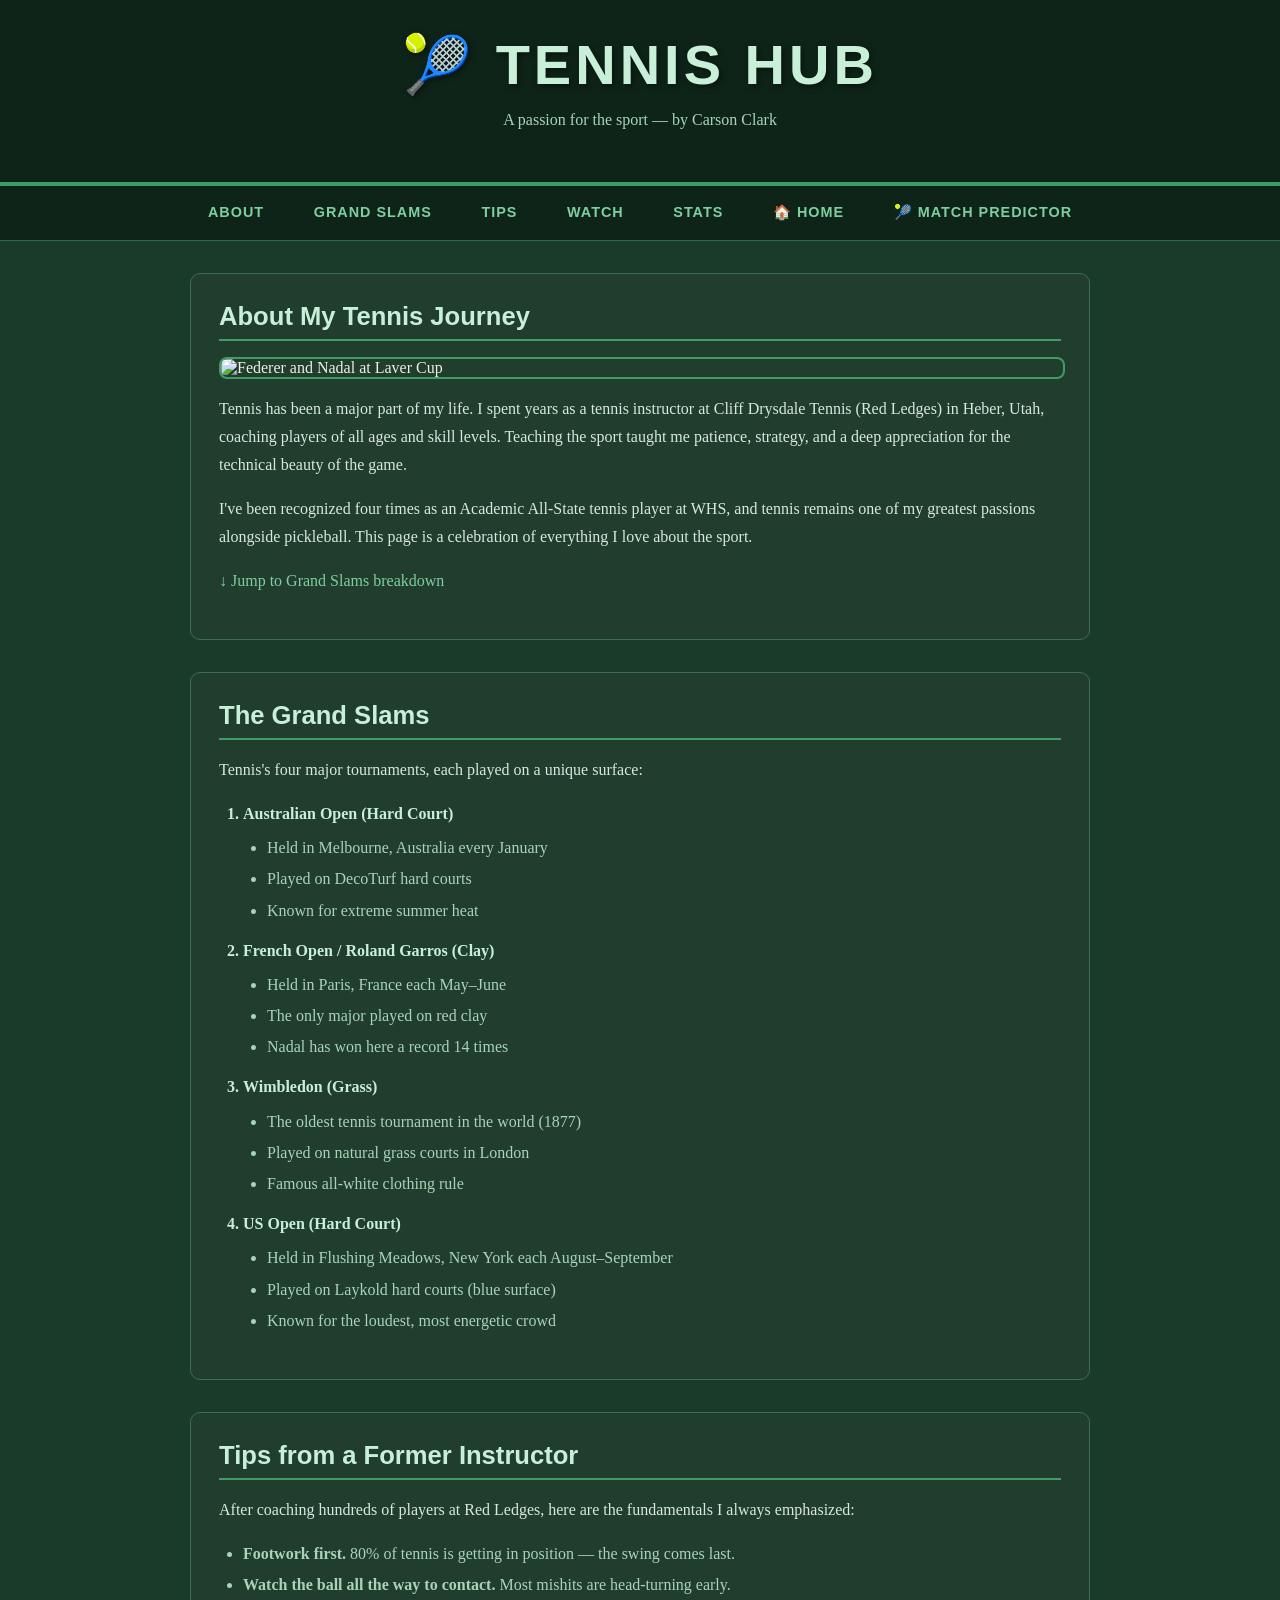
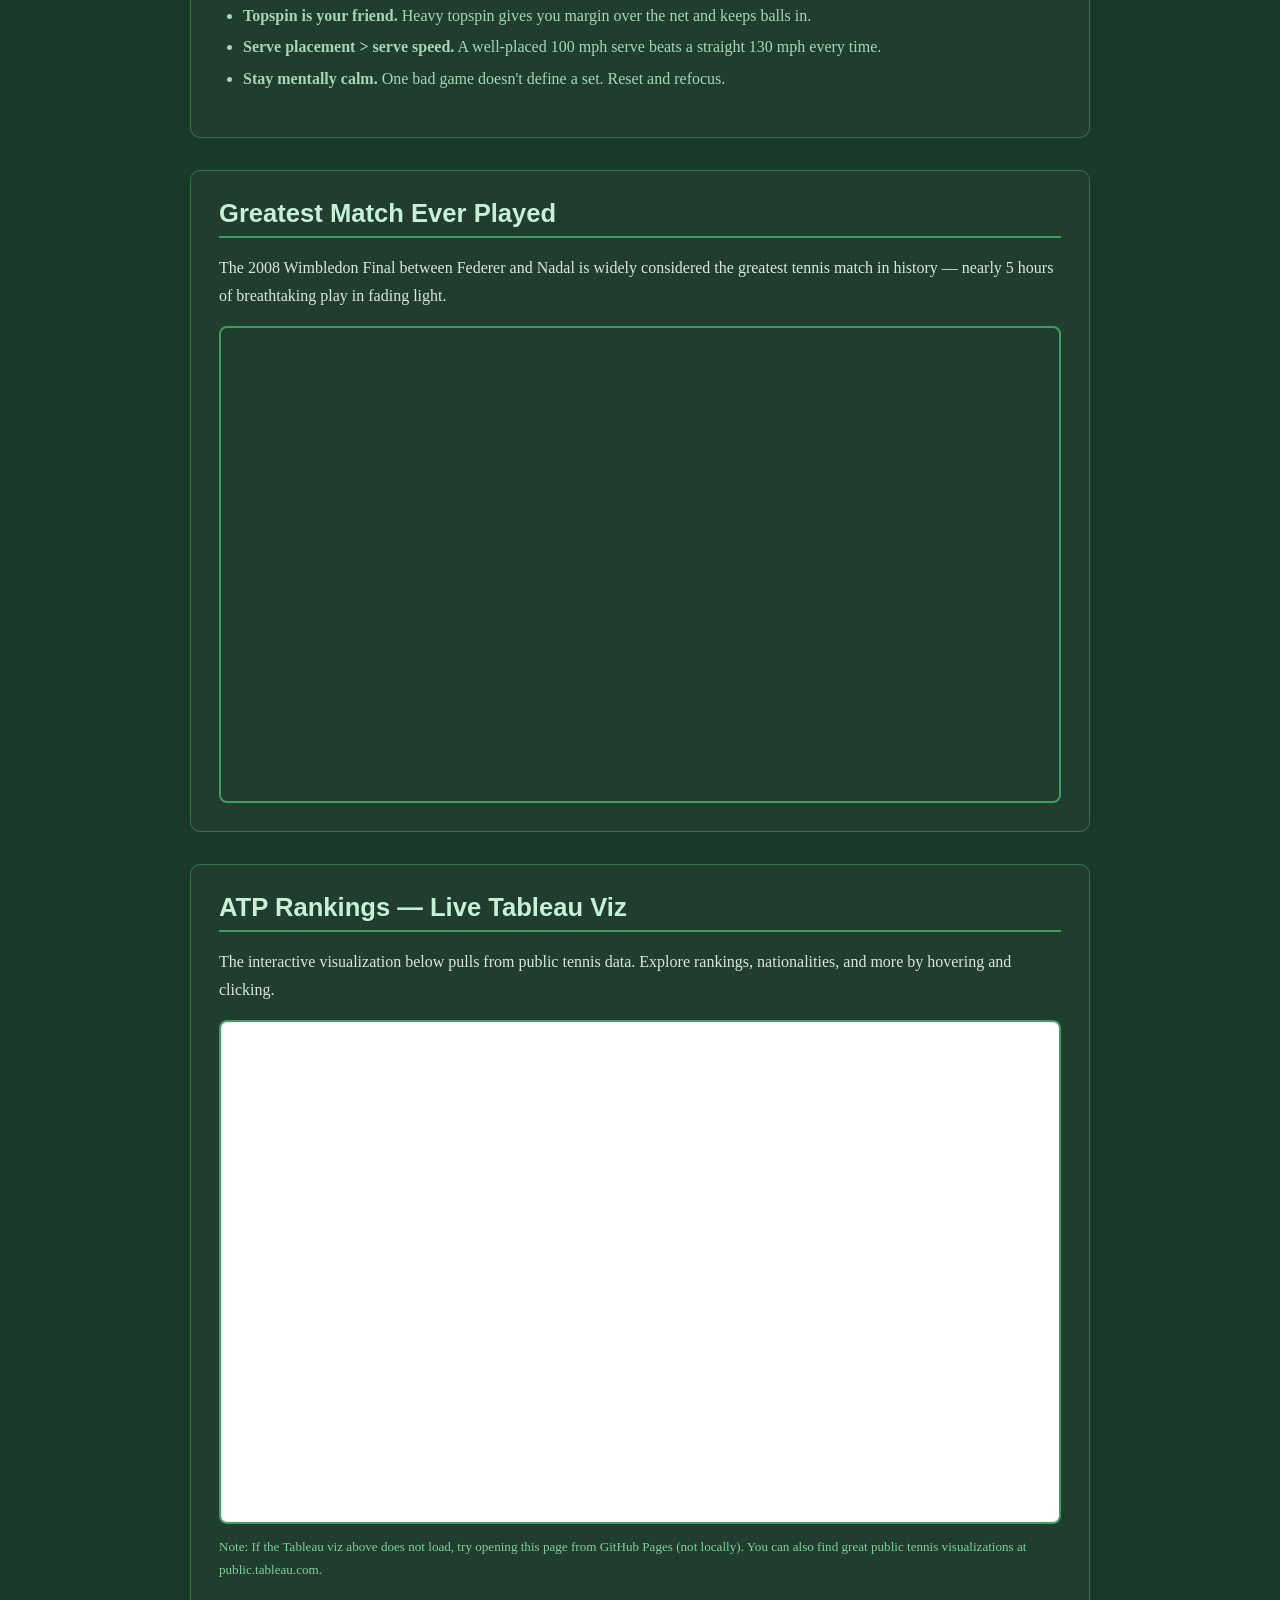
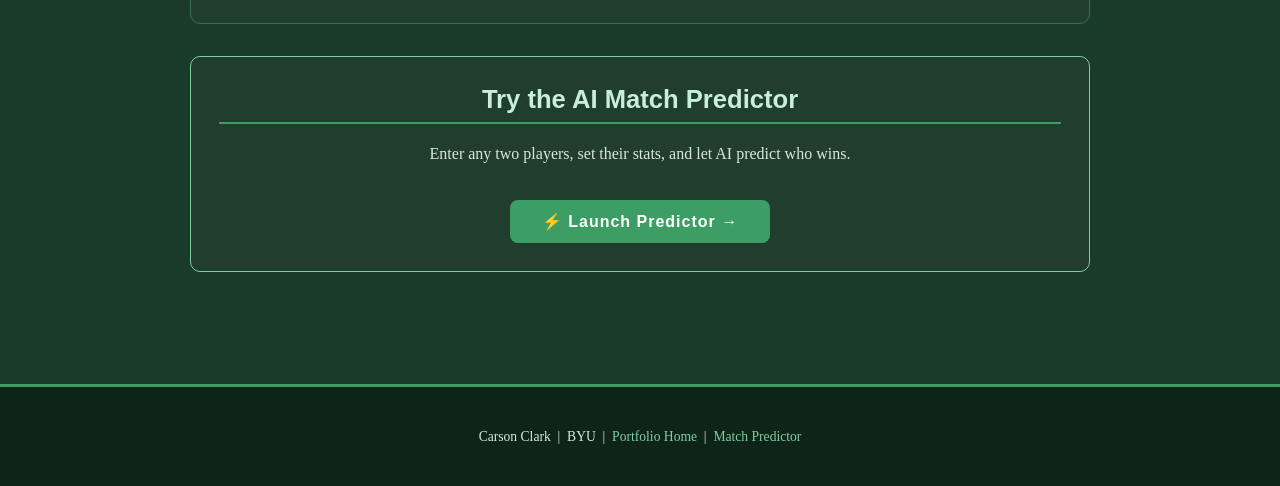
==== scratch.html @ fc90f65d "Add files via upload" ====
<!DOCTYPE html>
<html lang="en">
<head>
  <meta charset="UTF-8">
  <meta name="viewport" content="width=device-width, initial-scale=1.0">
  <title>Carson's Tennis Hub</title>
  <link rel="stylesheet" href="tennis.css">
</head>
<body>

  <!-- HEADER DIV -->
  <div id="header-div">
    <h1>🎾 TENNIS HUB</h1>
    <p>A passion for the sport — by Carson Clark</p>
  </div>

  <!-- NAV DIV -->
  <div id="nav-div">
    <a href="#about">About</a>
    <a href="#slams">Grand Slams</a>
    <a href="#tips">Tips</a>
    <a href="#video">Watch</a>
    <a href="#tableau">Stats</a>
    <a href="index.html">🏠 Home</a>
    <a href="app.html">🎾 Match Predictor</a>
  </div>

  <!-- MAIN CONTENT DIV -->
  <div id="main-div">

    <!-- ON-PAGE ANCHOR TARGET -->
    <a name="about" id="about"></a>

    <!-- ABOUT SECTION -->
    <div class="section-card">
      <h2>About My Tennis Journey</h2>
      <img
        src="https://upload.wikimedia.org/wikipedia/commons/thumb/3/3e/Federer_and_Nadal_Laver_Cup_2017.jpg/1280px-Federer_and_Nadal_Laver_Cup_2017.jpg"
        alt="Federer and Nadal at Laver Cup"
        class="court-banner"
      />
      <p>
        Tennis has been a major part of my life. I spent years as a tennis instructor at
        Cliff Drysdale Tennis (Red Ledges) in Heber, Utah, coaching players of all ages and
        skill levels. Teaching the sport taught me patience, strategy, and a deep appreciation
        for the technical beauty of the game.
      </p>
      <p>
        I've been recognized four times as an Academic All-State tennis player at WHS, and
        tennis remains one of my greatest passions alongside pickleball. This page is a
        celebration of everything I love about the sport.
      </p>
      <!-- On-page anchor link -->
      <p><a href="#slams">↓ Jump to Grand Slams breakdown</a></p>
    </div>

    <!-- GRAND SLAMS — Nested list section -->
    <a name="slams" id="slams"></a>
    <div class="section-card">
      <h2>The Grand Slams</h2>
      <p>Tennis's four major tournaments, each played on a unique surface:</p>

      <!-- ORDERED LIST with UNORDERED lists embedded inside each item -->
      <ol class="slam-list">
        <li>Australian Open (Hard Court)
          <ul class="surface-list">
            <li>Held in Melbourne, Australia every January</li>
            <li>Played on DecoTurf hard courts</li>
            <li>Known for extreme summer heat</li>
          </ul>
        </li>
        <li>French Open / Roland Garros (Clay)
          <ul class="surface-list">
            <li>Held in Paris, France each May–June</li>
            <li>The only major played on red clay</li>
            <li>Nadal has won here a record 14 times</li>
          </ul>
        </li>
        <li>Wimbledon (Grass)
          <ul class="surface-list">
            <li>The oldest tennis tournament in the world (1877)</li>
            <li>Played on natural grass courts in London</li>
            <li>Famous all-white clothing rule</li>
          </ul>
        </li>
        <li>US Open (Hard Court)
          <ul class="surface-list">
            <li>Held in Flushing Meadows, New York each August–September</li>
            <li>Played on Laykold hard courts (blue surface)</li>
            <li>Known for the loudest, most energetic crowd</li>
          </ul>
        </li>
      </ol>
    </div>

    <!-- TIPS SECTION -->
    <a name="tips" id="tips"></a>
    <div class="section-card">
      <h2>Tips from a Former Instructor</h2>
      <p>
        After coaching hundreds of players at Red Ledges, here are the fundamentals I
        always emphasized:
      </p>
      <ul class="surface-list" style="padding-left: 1.5rem; margin-top: 0.5rem;">
        <li><strong>Footwork first.</strong> 80% of tennis is getting in position — the swing comes last.</li>
        <li><strong>Watch the ball all the way to contact.</strong> Most mishits are head-turning early.</li>
        <li><strong>Topspin is your friend.</strong> Heavy topspin gives you margin over the net and keeps balls in.</li>
        <li><strong>Serve placement &gt; serve speed.</strong> A well-placed 100 mph serve beats a straight 130 mph every time.</li>
        <li><strong>Stay mentally calm.</strong> One bad game doesn't define a set. Reset and refocus.</li>
      </ul>
    </div>

    <!-- VIDEO SECTION -->
    <a name="video" id="video"></a>
    <div class="section-card">
      <h2>Greatest Match Ever Played</h2>
      <p>
        The 2008 Wimbledon Final between Federer and Nadal is widely considered the greatest
        tennis match in history — nearly 5 hours of breathtaking play in fading light.
      </p>
      <div class="video-wrap">
        <!-- Embedded YouTube video -->
        <iframe
          src="https://www.youtube.com/embed/mHsg2M25PzY"
          title="2008 Wimbledon Final - Federer vs Nadal (Full Match)"
          allowfullscreen>
        </iframe>
      </div>
    </div>

    <!-- TABLEAU SECTION -->
    <a name="tableau" id="tableau"></a>
    <div class="section-card">
      <h2>ATP Rankings — Live Tableau Viz</h2>
      <p>
        The interactive visualization below pulls from public tennis data.
        Explore rankings, nationalities, and more by hovering and clicking.
      </p>
      <div class="tableau-wrap">
        <!-- Live embedded Tableau public visualization -->
      <div class='tableauPlaceholder' id='viz1' style='position:relative; width:100%; height:500px;'>
          <noscript>
            <a href='#'><img alt='Tennis ATP Ranking' src='https://public.tableau.com/static/images/Te/TennisATPRanking/Visualize/1_rss.png' style='border:none;'></a>
          </noscript>
          <object class='tableauViz' style='display:none; width:100%; height:500px;'>
            <param name='host_url' value='https%3A%2F%2Fpublic.tableau.com%2F' />
            <param name='embed_code_version' value='3' />
            <param name='site_root' value='' />
            <param name='name' value='TennisATPRanking/Visualize' />
            <param name='tabs' value='no' />
            <param name='toolbar' value='yes' />
            <param name='animate_transition' value='yes' />
            <param name='display_static_image' value='yes' />
            <param name='display_spinner' value='yes' />
            <param name='display_overlay' value='yes' />
            <param name='display_count' value='yes' />
            <param name='language' value='en-US' />
          </object>
        </div>
        <script type='text/javascript'>
          var divElement = document.getElementById('viz1');
          var vizElement = divElement.getElementsByTagName('object')[0];
          vizElement.style.width='100%';
          vizElement.style.height='500px';
          var scriptElement = document.createElement('script');
          scriptElement.src = 'https://public.tableau.com/javascripts/api/viz_v1.js';
          vizElement.parentNode.insertBefore(scriptElement, vizElement);
        </script>
      </div>
      <p style="margin-top: 0.75rem; font-size: 0.82rem; color: #7ecfa0;">
        Note: If the Tableau viz above does not load, try opening this page from GitHub Pages
        (not locally). You can also find great public tennis visualizations at
        <a href="https://public.tableau.com" target="_blank">public.tableau.com</a>.
      </p>
    </div>

    <!-- MATCH PREDICTOR CALLOUT -->
    <div class="section-card" style="text-align:center; border-color: #7ecfa0;">
      <h2 style="margin-bottom: 0.5rem;">Try the AI Match Predictor</h2>
      <p>
        Enter any two players, set their stats, and let AI predict who wins.
      </p>
      <a href="app.html" style="
        display: inline-block;
        margin-top: 1rem;
        background: #3d9e65;
        color: white;
        padding: 0.75rem 2rem;
        border-radius: 8px;
        font-family: Arial, sans-serif;
        font-weight: bold;
        letter-spacing: 1px;
        text-decoration: none;
      ">⚡ Launch Predictor →</a>
    </div>

  </div><!-- end #main-div -->

  <!-- FOOTER DIV -->
  <div id="footer-div">
    <p>Carson Clark &nbsp;|&nbsp; BYU &nbsp;|&nbsp;
      <a href="index.html">Portfolio Home</a> &nbsp;|&nbsp;
      <a href="app.html">Match Predictor</a>
    </p>
  </div>

</body>
</html>
---- tennis.css ----
/* tennis.css — from-scratch stylesheet for scratch.html */

/* ---- 1. Global / body ---- */
body {
  font-family: 'Georgia', 'Times New Roman', serif;
  background-color: #1a3a2a;
  color: #f0ede6;
  margin: 0;
  padding: 0;
}

/* ---- 2. Font color utilities ---- */
h1, h2, h3 {
  font-family: 'Arial Black', 'Impact', sans-serif;
  color: #c8f0d8;
}

a {
  color: #7ecfa0;
  text-decoration: none;
}

a:hover {
  color: #ffffff;
  text-decoration: underline;
}

/* ---- 3. Main layout divs ---- */
#header-div {
  background-color: #0f2419;
  border-bottom: 4px solid #3d9e65;
  padding: 2rem;
  text-align: center;
}

#header-div h1 {
  font-size: 3.5rem;
  letter-spacing: 4px;
  margin: 0;
  text-shadow: 2px 2px 6px rgba(0,0,0,0.5);
}

#header-div p {
  color: #a8d4b8;
  font-size: 1rem;
  margin-top: 0.5rem;
}

#nav-div {
  background-color: #0f2419;
  padding: 0.75rem 2rem;
  display: flex;
  gap: 1.5rem;
  justify-content: center;
  border-bottom: 1px solid #2d6a4f;
}

#nav-div a {
  font-family: Arial, sans-serif;
  font-size: 0.9rem;
  font-weight: bold;
  letter-spacing: 1px;
  text-transform: uppercase;
  color: #7ecfa0;
  padding: 0.4rem 0.8rem;
  border-radius: 4px;
  transition: background 0.2s;
}

#nav-div a:hover {
  background: #2d6a4f;
  text-decoration: none;
}

#main-div {
  max-width: 900px;
  margin: 2rem auto;
  padding: 0 1.5rem 3rem;
}

/* ---- 4. Section cards ---- */
.section-card {
  background-color: #213d2e;
  border: 1px solid #3d6e52;
  border-radius: 10px;
  padding: 1.75rem;
  margin-bottom: 2rem;
}

.section-card h2 {
  font-size: 1.6rem;
  border-bottom: 2px solid #3d9e65;
  padding-bottom: 0.5rem;
  margin-top: 0;
  margin-bottom: 1rem;
}

/* ---- 5. Font family overrides ---- */
p, li {
  font-family: 'Georgia', serif;
  line-height: 1.75;
  color: #d8e8de;
}

code, .stat-label {
  font-family: 'Courier New', monospace;
  background: #0f2419;
  padding: 2px 6px;
  border-radius: 4px;
  font-size: 0.85rem;
  color: #7ecfa0;
}

/* ---- 6. Court image banner ---- */
.court-banner {
  width: 100%;
  border-radius: 8px;
  margin-bottom: 1rem;
  border: 2px solid #3d9e65;
  display: block;
}

/* ---- 7. Nested list styles ---- */
ol.slam-list {
  padding-left: 1.5rem;
}

ol.slam-list > li {
  margin-bottom: 0.75rem;
  font-weight: bold;
  color: #c8f0d8;
}

ul.surface-list {
  margin-top: 0.4rem;
  padding-left: 1.5rem;
  list-style-type: disc;
}

ul.surface-list li {
  font-weight: normal;
  color: #a8d4b8;
  margin-bottom: 0.2rem;
}

/* ---- 8. Video wrapper ---- */
.video-wrap {
  position: relative;
  padding-bottom: 56.25%;
  height: 0;
  overflow: hidden;
  border-radius: 8px;
  border: 2px solid #3d9e65;
  margin-top: 1rem;
}

.video-wrap iframe {
  position: absolute;
  top: 0; left: 0;
  width: 100%;
  height: 100%;
  border: none;
}

/* ---- 9. Tableau embed wrapper ---- */
.tableau-wrap {
  border-radius: 8px;
  overflow: hidden;
  border: 2px solid #3d9e65;
  margin-top: 1rem;
  background: white;
}

/* ---- 10. Footer ---- */
#footer-div {
  background: #0f2419;
  border-top: 3px solid #3d9e65;
  text-align: center;
  padding: 1.5rem;
  color: #7ecfa0;
  font-family: Arial, sans-serif;
  font-size: 0.85rem;
}
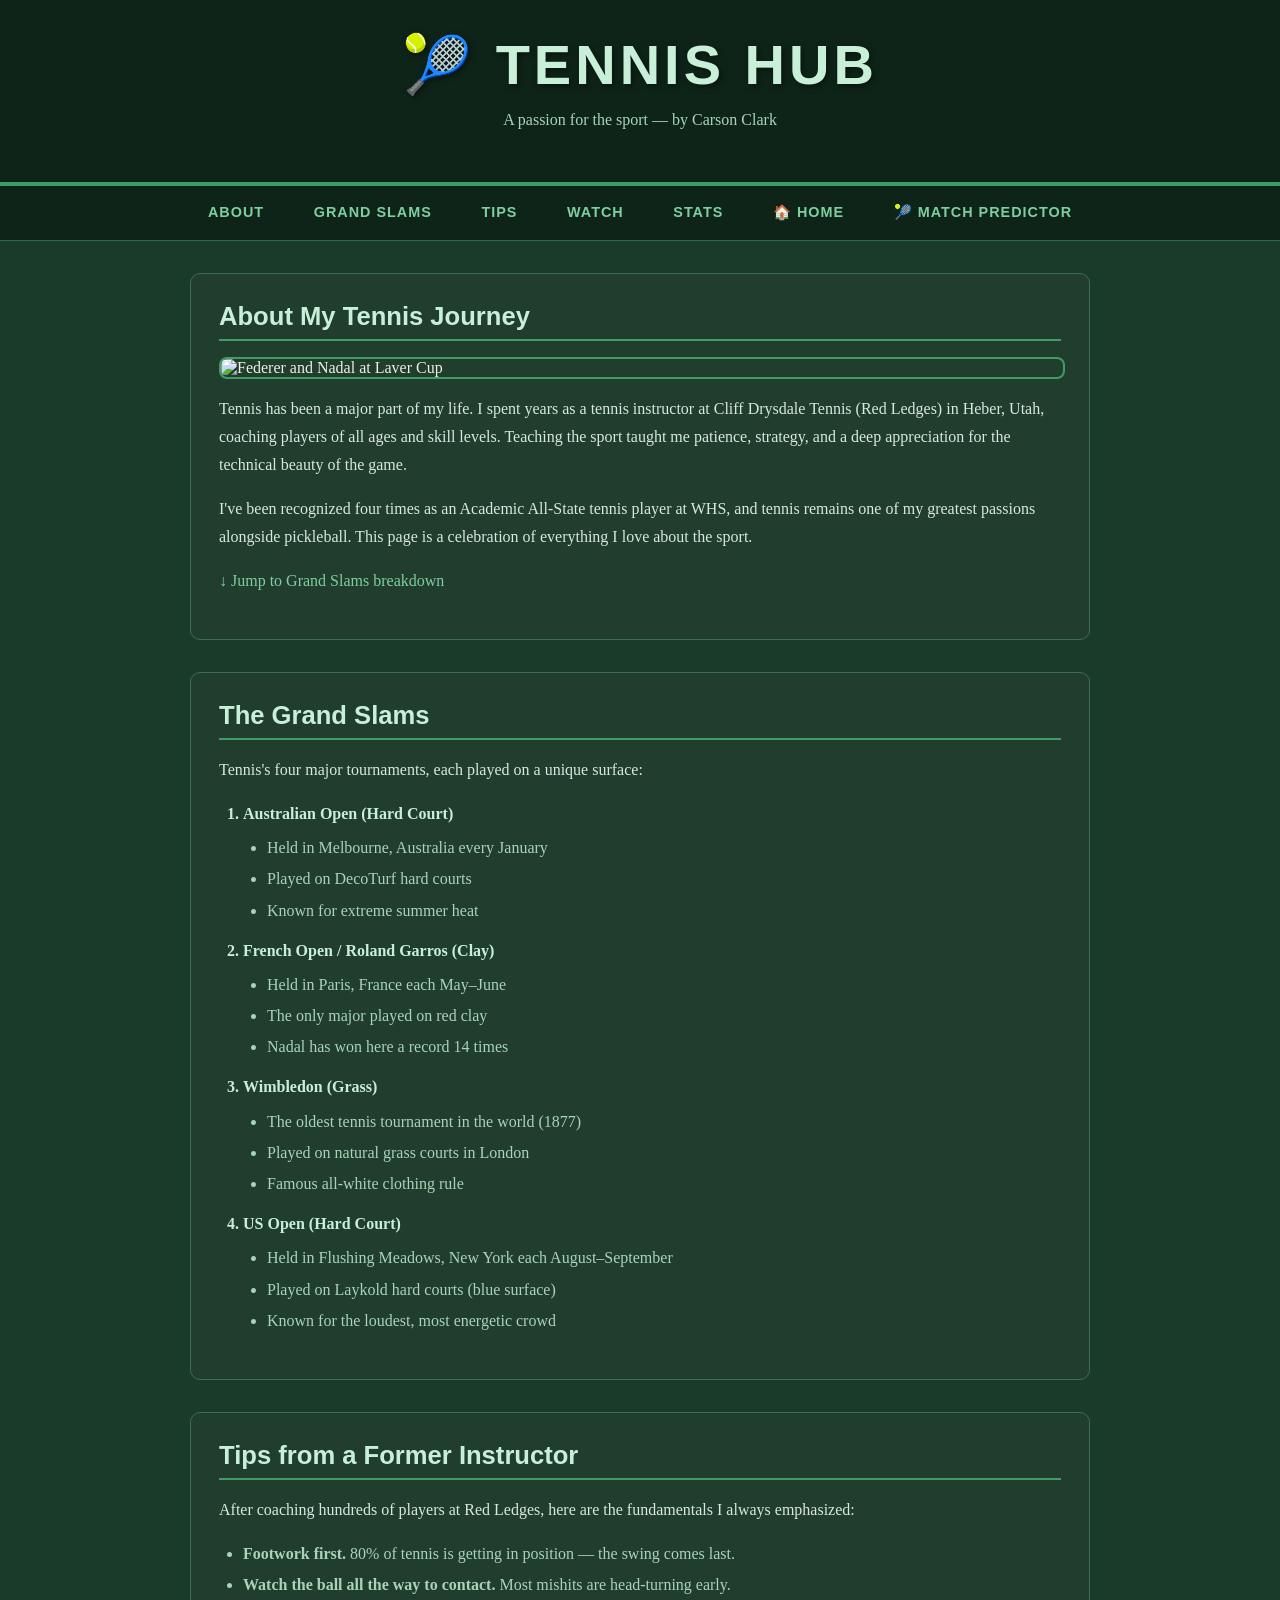
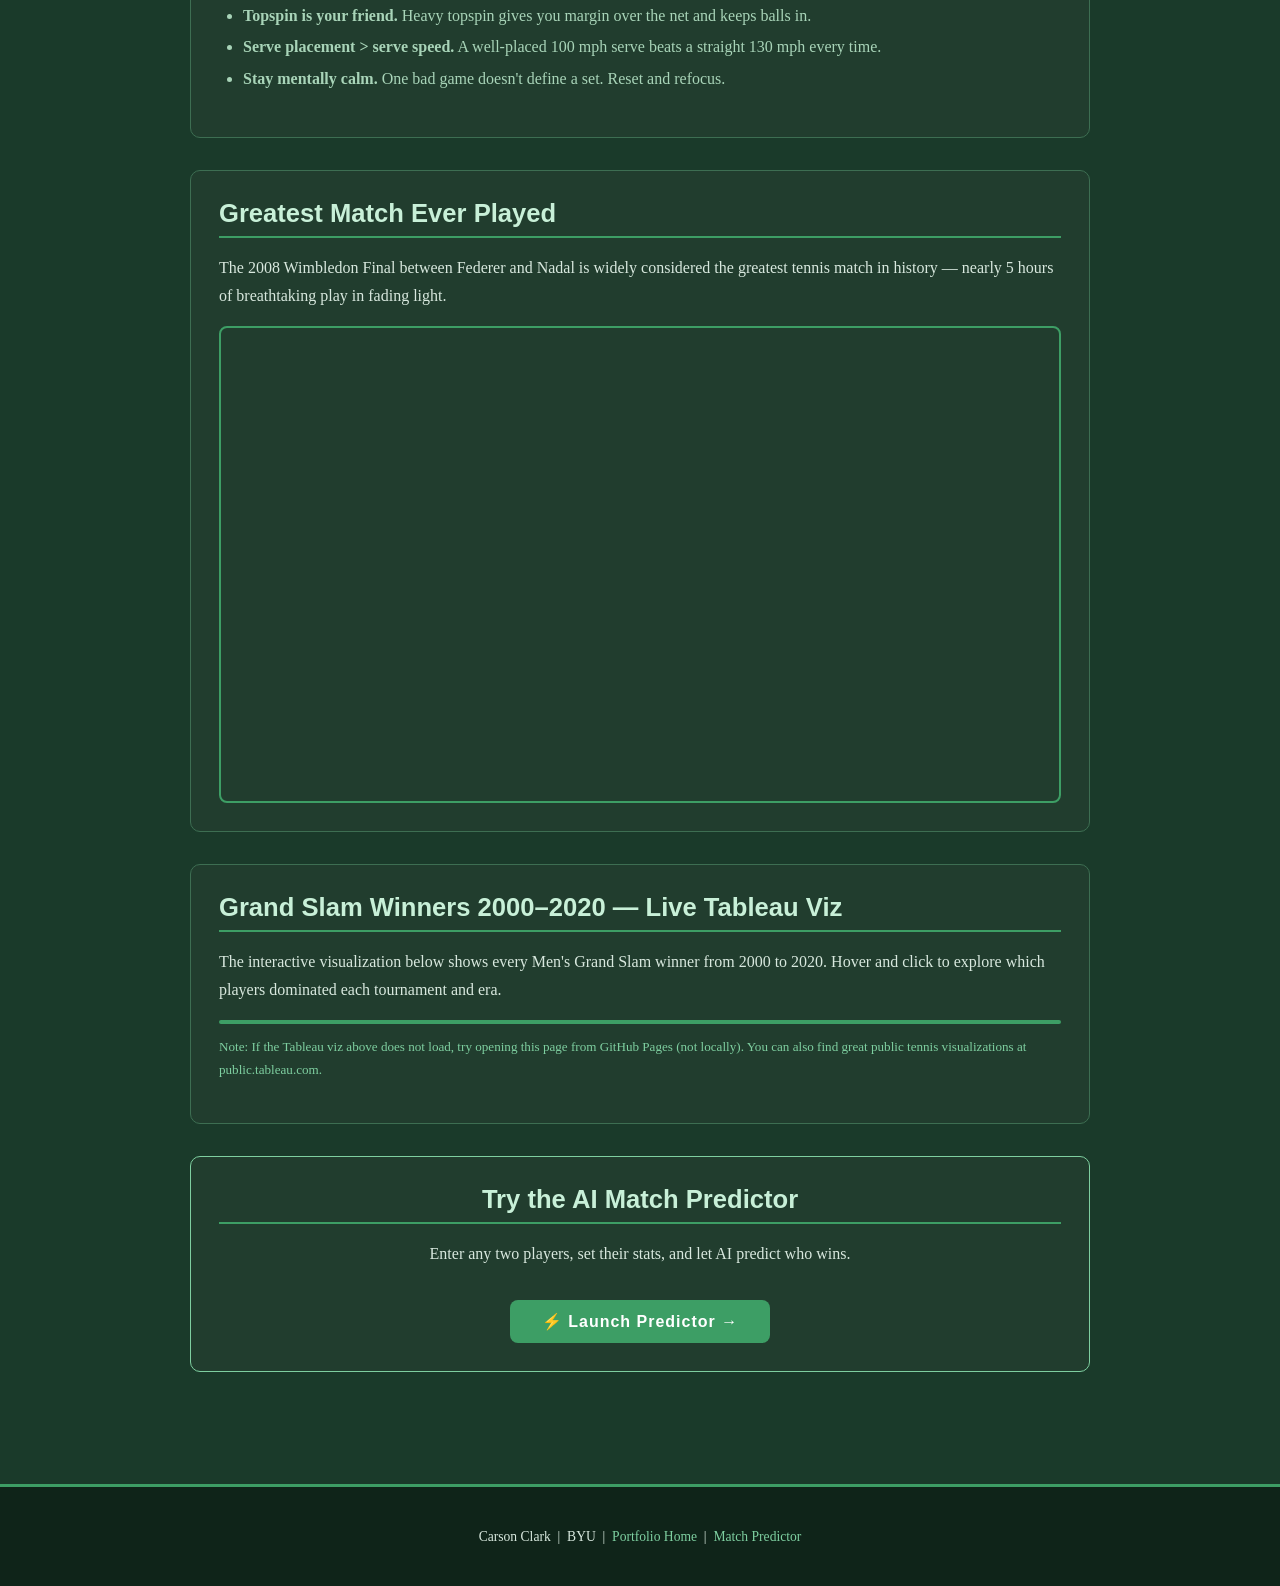
==== commit 42a606ac: "Add files via upload" ====
--- a/scratch.html
+++ b/scratch.html
@@ -1,208 +1,181 @@
-<!DOCTYPE html>
-<html lang="en">
-<head>
-  <meta charset="UTF-8">
-  <meta name="viewport" content="width=device-width, initial-scale=1.0">
-  <title>Carson's Tennis Hub</title>
-  <link rel="stylesheet" href="tennis.css">
-</head>
-<body>
-
-  <!-- HEADER DIV -->
-  <div id="header-div">
-    <h1>🎾 TENNIS HUB</h1>
-    <p>A passion for the sport — by Carson Clark</p>
-  </div>
-
-  <!-- NAV DIV -->
-  <div id="nav-div">
-    <a href="#about">About</a>
-    <a href="#slams">Grand Slams</a>
-    <a href="#tips">Tips</a>
-    <a href="#video">Watch</a>
-    <a href="#tableau">Stats</a>
-    <a href="index.html">🏠 Home</a>
-    <a href="app.html">🎾 Match Predictor</a>
-  </div>
-
-  <!-- MAIN CONTENT DIV -->
-  <div id="main-div">
-
-    <!-- ON-PAGE ANCHOR TARGET -->
-    <a name="about" id="about"></a>
-
-    <!-- ABOUT SECTION -->
-    <div class="section-card">
-      <h2>About My Tennis Journey</h2>
-      <img
-        src="https://upload.wikimedia.org/wikipedia/commons/thumb/3/3e/Federer_and_Nadal_Laver_Cup_2017.jpg/1280px-Federer_and_Nadal_Laver_Cup_2017.jpg"
-        alt="Federer and Nadal at Laver Cup"
-        class="court-banner"
-      />
-      <p>
-        Tennis has been a major part of my life. I spent years as a tennis instructor at
-        Cliff Drysdale Tennis (Red Ledges) in Heber, Utah, coaching players of all ages and
-        skill levels. Teaching the sport taught me patience, strategy, and a deep appreciation
-        for the technical beauty of the game.
-      </p>
-      <p>
-        I've been recognized four times as an Academic All-State tennis player at WHS, and
-        tennis remains one of my greatest passions alongside pickleball. This page is a
-        celebration of everything I love about the sport.
-      </p>
-      <!-- On-page anchor link -->
-      <p><a href="#slams">↓ Jump to Grand Slams breakdown</a></p>
-    </div>
-
-    <!-- GRAND SLAMS — Nested list section -->
-    <a name="slams" id="slams"></a>
-    <div class="section-card">
-      <h2>The Grand Slams</h2>
-      <p>Tennis's four major tournaments, each played on a unique surface:</p>
-
-      <!-- ORDERED LIST with UNORDERED lists embedded inside each item -->
-      <ol class="slam-list">
-        <li>Australian Open (Hard Court)
-          <ul class="surface-list">
-            <li>Held in Melbourne, Australia every January</li>
-            <li>Played on DecoTurf hard courts</li>
-            <li>Known for extreme summer heat</li>
-          </ul>
-        </li>
-        <li>French Open / Roland Garros (Clay)
-          <ul class="surface-list">
-            <li>Held in Paris, France each May–June</li>
-            <li>The only major played on red clay</li>
-            <li>Nadal has won here a record 14 times</li>
-          </ul>
-        </li>
-        <li>Wimbledon (Grass)
-          <ul class="surface-list">
-            <li>The oldest tennis tournament in the world (1877)</li>
-            <li>Played on natural grass courts in London</li>
-            <li>Famous all-white clothing rule</li>
-          </ul>
-        </li>
-        <li>US Open (Hard Court)
-          <ul class="surface-list">
-            <li>Held in Flushing Meadows, New York each August–September</li>
-            <li>Played on Laykold hard courts (blue surface)</li>
-            <li>Known for the loudest, most energetic crowd</li>
-          </ul>
-        </li>
-      </ol>
-    </div>
-
-    <!-- TIPS SECTION -->
-    <a name="tips" id="tips"></a>
-    <div class="section-card">
-      <h2>Tips from a Former Instructor</h2>
-      <p>
-        After coaching hundreds of players at Red Ledges, here are the fundamentals I
-        always emphasized:
-      </p>
-      <ul class="surface-list" style="padding-left: 1.5rem; margin-top: 0.5rem;">
-        <li><strong>Footwork first.</strong> 80% of tennis is getting in position — the swing comes last.</li>
-        <li><strong>Watch the ball all the way to contact.</strong> Most mishits are head-turning early.</li>
-        <li><strong>Topspin is your friend.</strong> Heavy topspin gives you margin over the net and keeps balls in.</li>
-        <li><strong>Serve placement &gt; serve speed.</strong> A well-placed 100 mph serve beats a straight 130 mph every time.</li>
-        <li><strong>Stay mentally calm.</strong> One bad game doesn't define a set. Reset and refocus.</li>
-      </ul>
-    </div>
-
-    <!-- VIDEO SECTION -->
-    <a name="video" id="video"></a>
-    <div class="section-card">
-      <h2>Greatest Match Ever Played</h2>
-      <p>
-        The 2008 Wimbledon Final between Federer and Nadal is widely considered the greatest
-        tennis match in history — nearly 5 hours of breathtaking play in fading light.
-      </p>
-      <div class="video-wrap">
-        <!-- Embedded YouTube video -->
-        <iframe
-          src="https://www.youtube.com/embed/mHsg2M25PzY"
-          title="2008 Wimbledon Final - Federer vs Nadal (Full Match)"
-          allowfullscreen>
-        </iframe>
-      </div>
-    </div>
-
-    <!-- TABLEAU SECTION -->
-    <a name="tableau" id="tableau"></a>
-    <div class="section-card">
-      <h2>ATP Rankings — Live Tableau Viz</h2>
-      <p>
-        The interactive visualization below pulls from public tennis data.
-        Explore rankings, nationalities, and more by hovering and clicking.
-      </p>
-      <div class="tableau-wrap">
-        <!-- Live embedded Tableau public visualization -->
-      <div class='tableauPlaceholder' id='viz1' style='position:relative; width:100%; height:500px;'>
-          <noscript>
-            <a href='#'><img alt='Tennis ATP Ranking' src='https://public.tableau.com/static/images/Te/TennisATPRanking/Visualize/1_rss.png' style='border:none;'></a>
-          </noscript>
-          <object class='tableauViz' style='display:none; width:100%; height:500px;'>
-            <param name='host_url' value='https%3A%2F%2Fpublic.tableau.com%2F' />
-            <param name='embed_code_version' value='3' />
-            <param name='site_root' value='' />
-            <param name='name' value='TennisATPRanking/Visualize' />
-            <param name='tabs' value='no' />
-            <param name='toolbar' value='yes' />
-            <param name='animate_transition' value='yes' />
-            <param name='display_static_image' value='yes' />
-            <param name='display_spinner' value='yes' />
-            <param name='display_overlay' value='yes' />
-            <param name='display_count' value='yes' />
-            <param name='language' value='en-US' />
-          </object>
-        </div>
-        <script type='text/javascript'>
-          var divElement = document.getElementById('viz1');
-          var vizElement = divElement.getElementsByTagName('object')[0];
-          vizElement.style.width='100%';
-          vizElement.style.height='500px';
-          var scriptElement = document.createElement('script');
-          scriptElement.src = 'https://public.tableau.com/javascripts/api/viz_v1.js';
-          vizElement.parentNode.insertBefore(scriptElement, vizElement);
-        </script>
-      </div>
-      <p style="margin-top: 0.75rem; font-size: 0.82rem; color: #7ecfa0;">
-        Note: If the Tableau viz above does not load, try opening this page from GitHub Pages
-        (not locally). You can also find great public tennis visualizations at
-        <a href="https://public.tableau.com" target="_blank">public.tableau.com</a>.
-      </p>
-    </div>
-
-    <!-- MATCH PREDICTOR CALLOUT -->
-    <div class="section-card" style="text-align:center; border-color: #7ecfa0;">
-      <h2 style="margin-bottom: 0.5rem;">Try the AI Match Predictor</h2>
-      <p>
-        Enter any two players, set their stats, and let AI predict who wins.
-      </p>
-      <a href="app.html" style="
-        display: inline-block;
-        margin-top: 1rem;
-        background: #3d9e65;
-        color: white;
-        padding: 0.75rem 2rem;
-        border-radius: 8px;
-        font-family: Arial, sans-serif;
-        font-weight: bold;
-        letter-spacing: 1px;
-        text-decoration: none;
-      ">⚡ Launch Predictor →</a>
-    </div>
-
-  </div><!-- end #main-div -->
-
-  <!-- FOOTER DIV -->
-  <div id="footer-div">
-    <p>Carson Clark &nbsp;|&nbsp; BYU &nbsp;|&nbsp;
-      <a href="index.html">Portfolio Home</a> &nbsp;|&nbsp;
-      <a href="app.html">Match Predictor</a>
-    </p>
-  </div>
-
-</body>
-</html>+<!DOCTYPE html>
+<html lang="en">
+<head>
+  <meta charset="UTF-8">
+  <meta name="viewport" content="width=device-width, initial-scale=1.0">
+  <title>Carson's Tennis Hub</title>
+  <link rel="stylesheet" href="tennis.css">
+</head>
+<body>
+
+  <!-- HEADER DIV -->
+  <div id="header-div">
+    <h1>🎾 TENNIS HUB</h1>
+    <p>A passion for the sport — by Carson Clark</p>
+  </div>
+
+  <!-- NAV DIV -->
+  <div id="nav-div">
+    <a href="#about">About</a>
+    <a href="#slams">Grand Slams</a>
+    <a href="#tips">Tips</a>
+    <a href="#video">Watch</a>
+    <a href="#tableau">Stats</a>
+    <a href="index.html">🏠 Home</a>
+    <a href="app.html">🎾 Match Predictor</a>
+  </div>
+
+  <!-- MAIN CONTENT DIV -->
+  <div id="main-div">
+
+    <!-- ON-PAGE ANCHOR TARGET -->
+    <a name="about" id="about"></a>
+
+    <!-- ABOUT SECTION -->
+    <div class="section-card">
+      <h2>About My Tennis Journey</h2>
+      <img
+        src="https://upload.wikimedia.org/wikipedia/commons/thumb/3/3e/Federer_and_Nadal_Laver_Cup_2017.jpg/1280px-Federer_and_Nadal_Laver_Cup_2017.jpg"
+        alt="Federer and Nadal at Laver Cup"
+        class="court-banner"
+      />
+      <p>
+        Tennis has been a major part of my life. I spent years as a tennis instructor at
+        Cliff Drysdale Tennis (Red Ledges) in Heber, Utah, coaching players of all ages and
+        skill levels. Teaching the sport taught me patience, strategy, and a deep appreciation
+        for the technical beauty of the game.
+      </p>
+      <p>
+        I've been recognized four times as an Academic All-State tennis player at WHS, and
+        tennis remains one of my greatest passions alongside pickleball. This page is a
+        celebration of everything I love about the sport.
+      </p>
+      <!-- On-page anchor link -->
+      <p><a href="#slams">↓ Jump to Grand Slams breakdown</a></p>
+    </div>
+
+    <!-- GRAND SLAMS — Nested list section -->
+    <a name="slams" id="slams"></a>
+    <div class="section-card">
+      <h2>The Grand Slams</h2>
+      <p>Tennis's four major tournaments, each played on a unique surface:</p>
+
+      <!-- ORDERED LIST with UNORDERED lists embedded inside each item -->
+      <ol class="slam-list">
+        <li>Australian Open (Hard Court)
+          <ul class="surface-list">
+            <li>Held in Melbourne, Australia every January</li>
+            <li>Played on DecoTurf hard courts</li>
+            <li>Known for extreme summer heat</li>
+          </ul>
+        </li>
+        <li>French Open / Roland Garros (Clay)
+          <ul class="surface-list">
+            <li>Held in Paris, France each May–June</li>
+            <li>The only major played on red clay</li>
+            <li>Nadal has won here a record 14 times</li>
+          </ul>
+        </li>
+        <li>Wimbledon (Grass)
+          <ul class="surface-list">
+            <li>The oldest tennis tournament in the world (1877)</li>
+            <li>Played on natural grass courts in London</li>
+            <li>Famous all-white clothing rule</li>
+          </ul>
+        </li>
+        <li>US Open (Hard Court)
+          <ul class="surface-list">
+            <li>Held in Flushing Meadows, New York each August–September</li>
+            <li>Played on Laykold hard courts (blue surface)</li>
+            <li>Known for the loudest, most energetic crowd</li>
+          </ul>
+        </li>
+      </ol>
+    </div>
+
+    <!-- TIPS SECTION -->
+    <a name="tips" id="tips"></a>
+    <div class="section-card">
+      <h2>Tips from a Former Instructor</h2>
+      <p>
+        After coaching hundreds of players at Red Ledges, here are the fundamentals I
+        always emphasized:
+      </p>
+      <ul class="surface-list" style="padding-left: 1.5rem; margin-top: 0.5rem;">
+        <li><strong>Footwork first.</strong> 80% of tennis is getting in position — the swing comes last.</li>
+        <li><strong>Watch the ball all the way to contact.</strong> Most mishits are head-turning early.</li>
+        <li><strong>Topspin is your friend.</strong> Heavy topspin gives you margin over the net and keeps balls in.</li>
+        <li><strong>Serve placement &gt; serve speed.</strong> A well-placed 100 mph serve beats a straight 130 mph every time.</li>
+        <li><strong>Stay mentally calm.</strong> One bad game doesn't define a set. Reset and refocus.</li>
+      </ul>
+    </div>
+
+    <!-- VIDEO SECTION -->
+    <a name="video" id="video"></a>
+    <div class="section-card">
+      <h2>Greatest Match Ever Played</h2>
+      <p>
+        The 2008 Wimbledon Final between Federer and Nadal is widely considered the greatest
+        tennis match in history — nearly 5 hours of breathtaking play in fading light.
+      </p>
+      <div class="video-wrap">
+        <!-- Embedded YouTube video -->
+        <iframe
+          src="https://www.youtube.com/embed/mHsg2M25PzY"
+          title="2008 Wimbledon Final - Federer vs Nadal (Full Match)"
+          allowfullscreen>
+        </iframe>
+      </div>
+    </div>
+
+    <!-- TABLEAU SECTION -->
+    <a name="tableau" id="tableau"></a>
+    <div class="section-card">
+      <h2>Grand Slam Winners 2000–2020 — Live Tableau Viz</h2>
+      <p>
+        The interactive visualization below shows every Men's Grand Slam winner from 2000 to 2020.
+        Hover and click to explore which players dominated each tournament and era.
+      </p>
+      <div class="tableau-wrap">
+        <!-- Live embedded Tableau public visualization -->
+      <div class='tableauPlaceholder' id='viz1777004797413' style='position: relative'><noscript><a href='#'><img alt='Grand Slam Winners ' src='https:&#47;&#47;public.tableau.com&#47;static&#47;images&#47;Me&#47;MensTennisGrandSlamWinners2000-2020&#47;GrandSlamWinners&#47;1_rss.png' style='border: none' /></a></noscript><object class='tableauViz'  style='display:none;'><param name='host_url' value='https%3A%2F%2Fpublic.tableau.com%2F' /> <param name='embed_code_version' value='3' /> <param name='site_root' value='' /><param name='name' value='MensTennisGrandSlamWinners2000-2020&#47;GrandSlamWinners' /><param name='tabs' value='no' /><param name='toolbar' value='yes' /><param name='static_image' value='https:&#47;&#47;public.tableau.com&#47;static&#47;images&#47;Me&#47;MensTennisGrandSlamWinners2000-2020&#47;GrandSlamWinners&#47;1.png' /> <param name='animate_transition' value='yes' /><param name='display_static_image' value='yes' /><param name='display_spinner' value='yes' /><param name='display_overlay' value='yes' /><param name='display_count' value='yes' /><param name='language' value='en-US' /></object></div><script type='text/javascript'>var divElement = document.getElementById('viz1777004797413'); var vizElement = divElement.getElementsByTagName('object')[0]; vizElement.style.width='100%';vizElement.style.height='754px'; var scriptElement = document.createElement('script'); scriptElement.src = 'https://public.tableau.com/javascripts/api/viz_v1.js'; vizElement.parentNode.insertBefore(scriptElement, vizElement);</script>
+      </div>
+      <p style="margin-top: 0.75rem; font-size: 0.82rem; color: #7ecfa0;">
+        Note: If the Tableau viz above does not load, try opening this page from GitHub Pages
+        (not locally). You can also find great public tennis visualizations at
+        <a href="https://public.tableau.com" target="_blank">public.tableau.com</a>.
+      </p>
+    </div>
+
+    <!-- MATCH PREDICTOR CALLOUT -->
+    <div class="section-card" style="text-align:center; border-color: #7ecfa0;">
+      <h2 style="margin-bottom: 0.5rem;">Try the AI Match Predictor</h2>
+      <p>
+        Enter any two players, set their stats, and let AI predict who wins.
+      </p>
+      <a href="app.html" style="
+        display: inline-block;
+        margin-top: 1rem;
+        background: #3d9e65;
+        color: white;
+        padding: 0.75rem 2rem;
+        border-radius: 8px;
+        font-family: Arial, sans-serif;
+        font-weight: bold;
+        letter-spacing: 1px;
+        text-decoration: none;
+      ">⚡ Launch Predictor →</a>
+    </div>
+
+  </div><!-- end #main-div -->
+
+  <!-- FOOTER DIV -->
+  <div id="footer-div">
+    <p>Carson Clark &nbsp;|&nbsp; BYU &nbsp;|&nbsp;
+      <a href="index.html">Portfolio Home</a> &nbsp;|&nbsp;
+      <a href="app.html">Match Predictor</a>
+    </p>
+  </div>
+
+</body>
+</html>
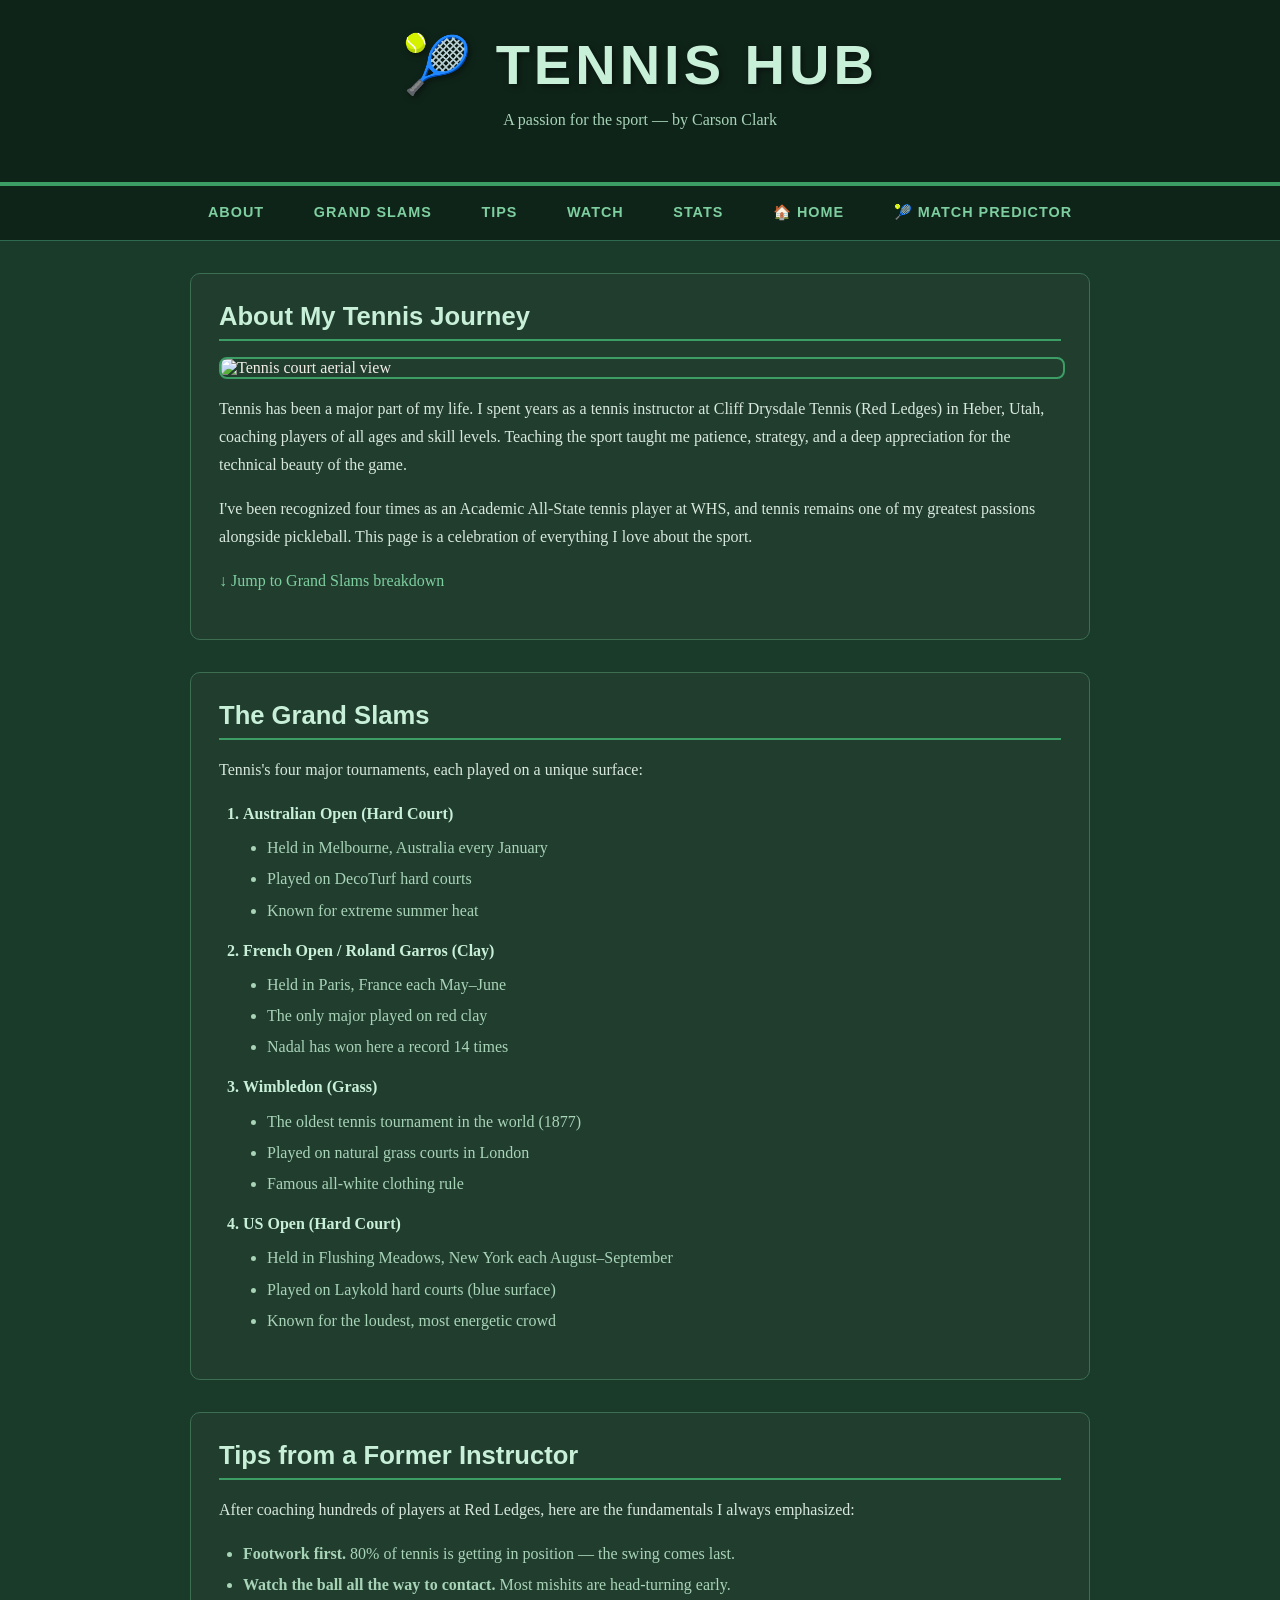
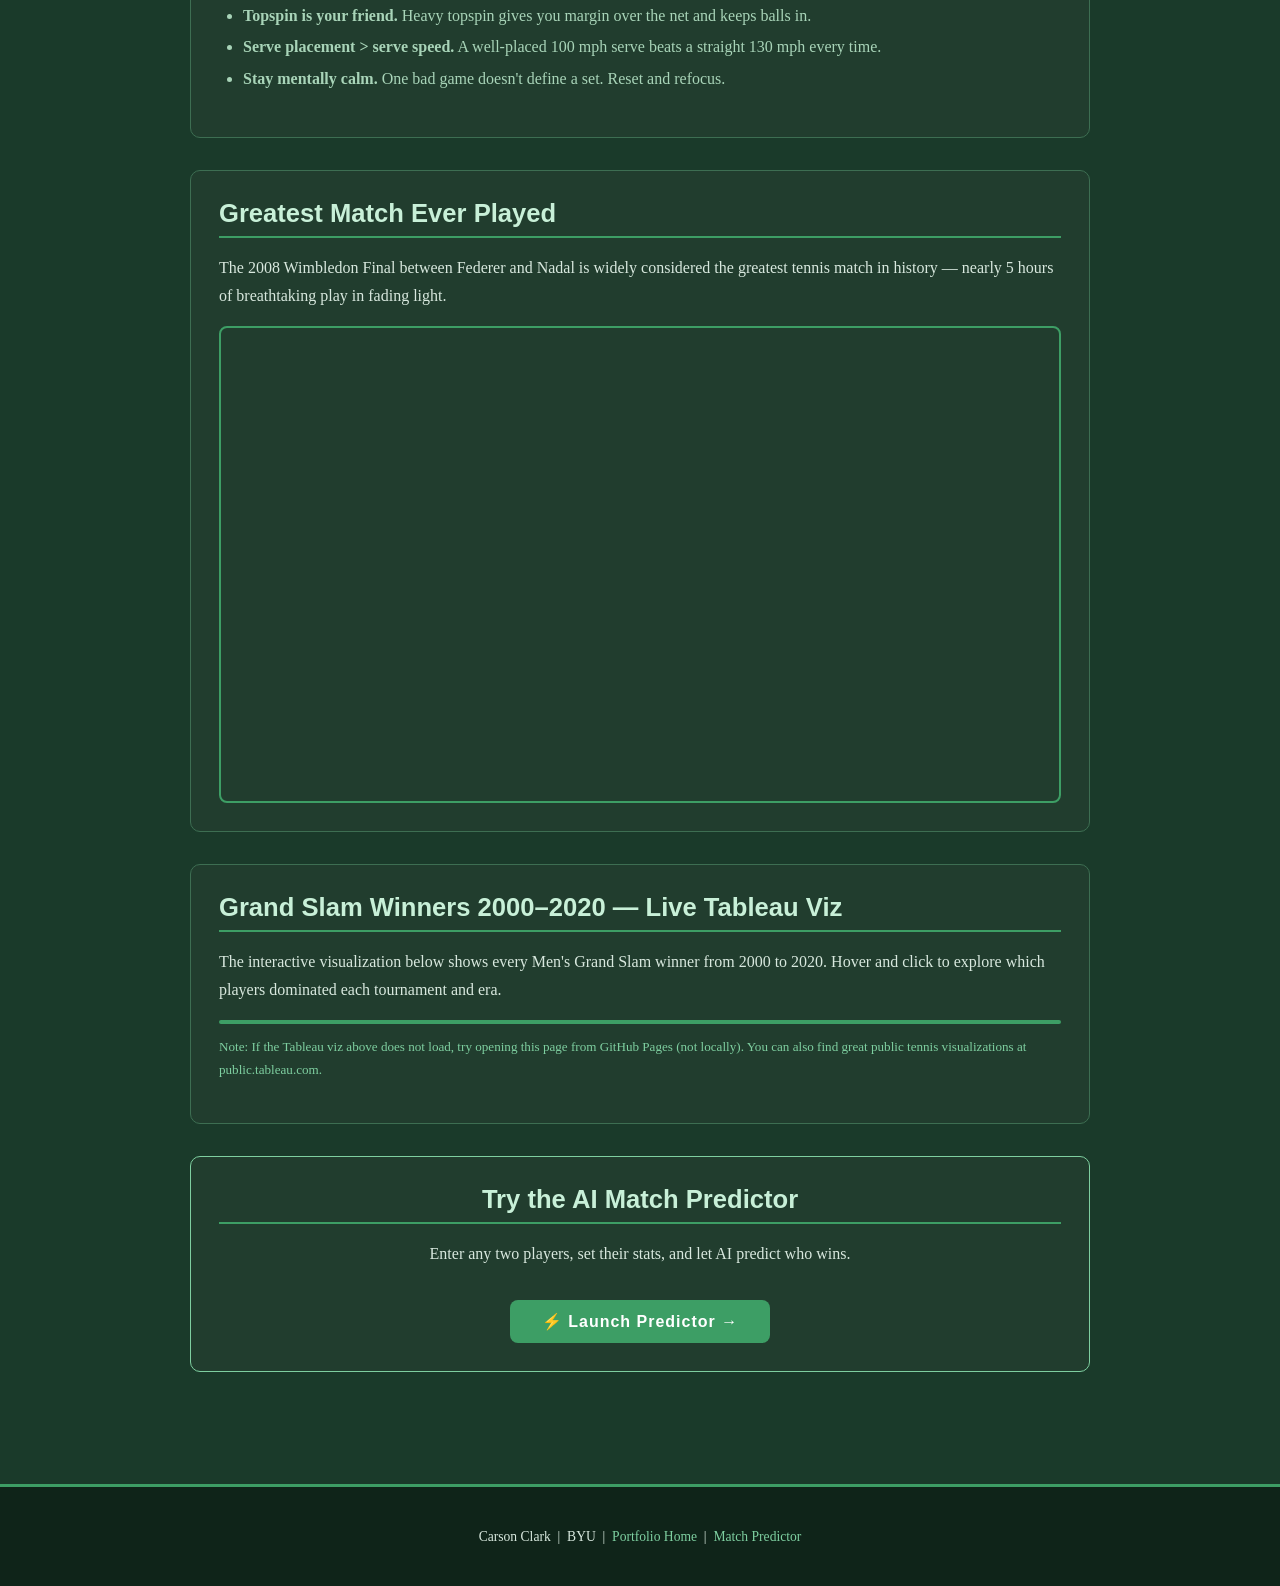
==== commit 2302118f: "Add files via upload" ====
--- a/scratch.html
+++ b/scratch.html
@@ -35,8 +35,8 @@
     <div class="section-card">
       <h2>About My Tennis Journey</h2>
       <img
-        src="https://upload.wikimedia.org/wikipedia/commons/thumb/3/3e/Federer_and_Nadal_Laver_Cup_2017.jpg/1280px-Federer_and_Nadal_Laver_Cup_2017.jpg"
-        alt="Federer and Nadal at Laver Cup"
+        src="https://images.unsplash.com/photo-1554068865-24cecd4e34b8?w=1200&auto=format&fit=crop"
+        alt="Tennis court aerial view"
         class="court-banner"
       />
       <p>
